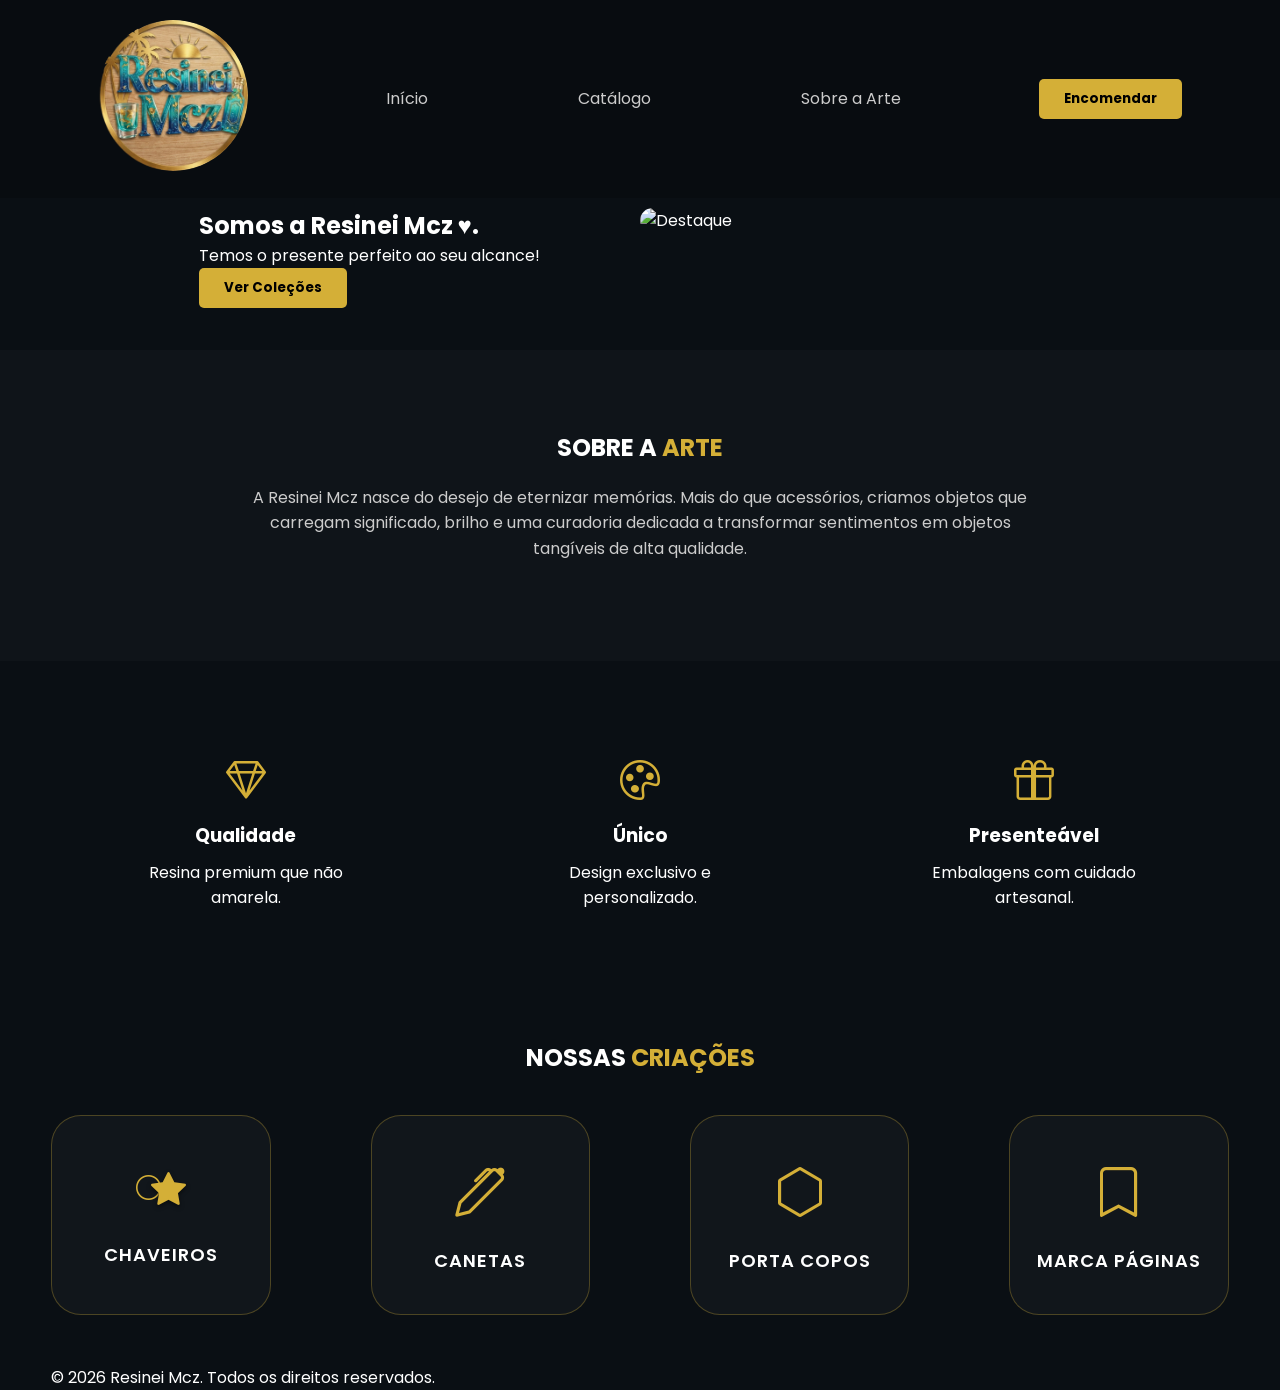
==== index.html @ 053fd7fe "Ajuste para responsividade mobile" ====
<!DOCTYPE html>
<html lang="pt-br">
<head>
  <meta charset="UTF-8">
  <meta name="viewport" content="width=device-width, initial-scale=1.0">
  <meta name="viewport" content="width=device-width, initial-scale=1.0">
  <link rel="stylesheet" href="https://fonts.googleapis.com/css2?family=Poppins:wght@400;600;700&display=swap">
  <link rel="stylesheet" href="https://cdn.jsdelivr.net/npm/bootstrap-icons@1.13.1/font/bootstrap-icons.min.css">
  <link rel="stylesheet" href="style.css">
  <title>Resinei Mcz | Arte em Resina</title>
</head>
<body>

  <header>
    <div class="interface">
      <div class="logo">
        <a href="index.html"><img src="images/Resinei Mcz.png" alt="Logo" style="max-width: 150px; border-radius: 50%;"></a>
      </div>
      <nav class="menu-desktop">
        <ul>
          <li><a href="index.html">Início</a></li>
          <li><a href="#nossas-criacoes">Catálogo</a></li>
          <li><a href="#sobre">Sobre a Arte</a></li>
        </ul>
      </nav>
      <div class="btn-perfil"><a href="https://wa.me/SEUNUMERO" target="_blank"><button>Encomendar</button></a></div>
    </div>
  </header>

  <main>
    <section class="secao-topo">
      <div class="interface">
        <div class="flex">
          <div class="txt-topo">
            <h1>Somos a Resinei Mcz ♥.</h1>
            <p>Temos o presente perfeito ao seu alcance!</p>
            <div class="btn-perfil"><a href="#nossas-criacoes"><button>Ver Coleções</button></a></div>
          </div>
          <div class="img-topo"><img src="images/chaveiros.jpeg" alt="Destaque" style="max-width: 350px; border-radius: 20px;"></div>
          <div class="img-topo">
    <video src="videos/H Resineimcz.mp4" 
           style="max-width: 250px; border-radius: 20px;" 
           autoplay 
           loop 
              muted
           playsinline>
    </video>
</div>
        </div>
      </div>
    </section>

    <section class="secao-sobre" id="sobre">
      <div class="interface">
        <h2 class="titulo">SOBRE A <span>ARTE</span></h2>
        <p>A Resinei Mcz nasce do desejo de eternizar memórias. Mais do que acessórios, criamos objetos que carregam significado, brilho e uma curadoria dedicada a transformar sentimentos em objetos tangíveis de alta qualidade.</p>
      </div>
    </section>

    <section class="secao-diferenciais">
      <div class="interface">
        <div class="flex">
          <div class="item-dif"><i class="bi bi-gem"></i><h3>Qualidade</h3><p>Resina premium que não amarela.</p></div>
          <div class="item-dif"><i class="bi bi-palette"></i><h3>Único</h3><p>Design exclusivo e personalizado.</p></div>
          <div class="item-dif"><i class="bi bi-gift"></i><h3>Presenteável</h3><p>Embalagens com cuidado artesanal.</p></div>
        </div>
      </div>
    </section>

    <section class="secao-produtos" id="nossas-criacoes">
      <div class="interface">
        <h2 class="titulo">NOSSAS <span>CRIAÇÕES</span></h2>
        <div class="flex">
          <!-- Card Chaveiro Editado -->
          <a href="chaveiros.html" class="item-produto-box">
            <div class="icone-chaveiro">
              <i class="bi bi-circle"></i>
              <i class="bi bi-star-fill"></i>
            </div>
            <h3>CHAVEIROS</h3>
          </a>
          <a href="canetas.html" class="item-produto-box"><i class="bi bi-pen"></i><h3>CANETAS</h3></a>
          <a href="porta-copos.html" class="item-produto-box">
  <i class="bi bi-hexagon"></i>
  <h3>PORTA COPOS</h3>
</a>
          <a href="marca-paginas.html" class="item-produto-box"><i class="bi bi-bookmark"></i><h3>MARCA PÁGINAS</h3></a>
        </div>
      </div>
    </section>
  </main>

  <footer>
    <div class="interface"><p>&copy; 2026 Resinei Mcz. Todos os direitos reservados.</p></div>
  </footer>

</body>
</html>
---- style.css ----
/* ESTILO GERAL E RESET */
* {
    margin: 0;
    padding: 0;
    box-sizing: border-box;
    font-family: "Poppins", sans-serif;
}

html {
    scroll-behavior: smooth;
}

body {
    background-color: #0a0f14;
    color: #fff;
    min-height: 100vh;
}

/* CONTAINER PRINCIPAL */
.interface {
    max-width: 1400px;
    margin: 0 auto;
    padding: 0 4%;
}

.flex {
    display: flex;
    flex-wrap: wrap;
    justify-content: center;
    gap: 100px;
    padding: 10px 0;
}

.secao-produtos {
    padding: 40px 0;
}

/* CARDS DE PRODUTOS */
.item-produto-box {
    display: flex;
    flex-direction: column;
    justify-content: center;
    align-items: center;
    text-align: center;
    flex: 1 1 200px;
    max-width: 250px;
    height: 200px;
    margin-top: 10px;
    border-radius: 30px;
    background-color: rgba(255, 255, 255, 0.03);
    border: 1px solid rgba(212, 175, 55, 0.3);
    text-decoration: none;
    color: #fff;
    transition: 0.4s ease;
}

.item-produto-box:hover {
    transform: scale(1.05);
    background-color: rgba(212, 175, 55, 0.1);
    border-color: #d4af37;
    cursor: pointer;
}

/* --- ANIMAÇÕES PERSONALIZADAS --- */

/* 1. CHAVEIRO: Balançando (efeito pêndulo) */
.item-produto-box:hover .icone-chaveiro {
    animation: balancar 0.6s ease-in-out infinite;
}

@keyframes balancar {
    0%, 100% { transform: rotate(-10deg); }
    50% { transform: rotate(10deg); }
}

/* 2. CANETA: Movimento em S + Zoom */
.item-produto-box:hover .bi-pen {
    animation: pincelarS 1.5s ease-in-out infinite;
}

@keyframes pincelarS {
    0% { 
        transform: scale(0.8) translate(0, 0); 
    }
    25% { 
        transform: scale(0.9) translate(10px, -10px); 
    }
    50% { 
        transform: scale(1.1) translate(0, 0); 
    }
    75% { 
        transform: scale(0.9) translate(-10px, 10px); 
    }
    100% { 
        transform: scale(0.8) translate(0, 0); 
    }
}

/* 3. PORTA COPOS: Rotação constante (estilo startup) */
.item-produto-box:hover .bi-hexagon {
    animation: girar 2s linear infinite;
}

@keyframes girar {
    from { transform: rotate(0deg); }
    to { transform: rotate(360deg); }
}

/* 4. MARCA PÁGINAS: Surgindo e deslizando */
.item-produto-box:hover .bi-bookmark {
    animation: surgir 0.6s ease-out forwards;
}

@keyframes surgir {
    0% { transform: translateY(-30px); opacity: 0; }
    100% { transform: translateY(0); opacity: 1; }
}

/* ÍCONE CHAVEIRO EDITADO */
.icone-chaveiro {
    display: flex;
    justify-content: center;
    align-items: center;
    position: relative;
    color: #d4af37;
    margin-bottom: 10px;
}

.icone-chaveiro .bi-circle {
    font-size: 25px;
    margin-right: -10px;
    z-index: 1;
}

.icone-chaveiro .bi-star-fill {
    font-size: 35px;
    z-index: 2;
    filter: drop-shadow(0 2px 2px rgba(0,0,0,0.5));
}

.item-produto-box i {
    font-size: 50px;
    color: #d4af37;
    margin-bottom: 15px;
    transition: 0.4s ease;
}

.item-produto-box h3 {
    font-size: 18px;
    font-weight: 600;
    letter-spacing: 1px;
}

/* CABEÇALHO */
header {
    padding: 20px 4%;
    background: rgba(0, 0, 0, 0.2);
}

header .interface {
    display: flex;
    align-items: center;
    justify-content: space-between;
}

.logo img {
    border-radius: 50%;
}

.menu-desktop ul {
    list-style: none;
    display: flex;
    gap: 150px;
}

.menu-desktop a {
    color: #ccc;
    text-decoration: none;
}

.btn-perfil button {
    background-color: #d4af37;
    color: #000;
    padding: 10px 25px;
    border: none;
    border-radius: 5px;
    font-weight: bold;
    cursor: pointer;
}

/* TÍTULOS */
.titulo {
    text-align: center;
    margin-bottom: 20px;
}

.titulo span {
    color: #d4af37;
}

/* SEÇÕES EXTRAS */
.secao-sobre {
    padding: 80px 4%;
    text-align: center;
    background-color: rgba(255, 255, 255, 0.02);
}

.secao-sobre p {
    max-width: 800px;
    margin: 20px auto;
    color: #ccc;
    line-height: 1.6;
}

.secao-diferenciais {
    padding: 60px 4%;
}

.item-dif {
    text-align: center;
    flex: 1 1 200px;
    padding: 20px;
}

.item-dif i {
    font-size: 40px;
    color: #d4af37;
    display: block;
    margin-bottom: 10px;
}

.item-dif h3 {
    margin-bottom: 10px;
}

/* Sidebar Fixa */
.sidebar {
    width: 250px;
    height: 100vh;
    position: fixed;
    left: 0;
    top: 0;
    background: #0d131a;
    border-right: 1px solid #d4af37;
    padding: 20px;
    display: flex;
    flex-direction: column;
}

.sidebar ul { list-style: none; margin-top: 40px; }
.sidebar li { margin-bottom: 20px; }
.sidebar a { color: #fff; text-decoration: none; font-size: 1.1em; }
.sidebar a.active { color: #d4af37; font-weight: bold; }

.content-main { margin-left: 250px; padding: 40px; }

/* Ajuste de responsividade básico */
@media (max-width: 768px) {
    .sidebar { width: 100%; height: auto; position: relative; }
    .content-main { margin-left: 0; }
}

/* Grid de Produtos (Páginas Internas) */
.grid-produtos {
    display: grid;
    grid-template-columns: repeat(auto-fill, minmax(280px, 1fr));
    gap: 30px;
    margin-top: 40px;
}

.card-produto {
    background-color: rgba(255, 255, 255, 0.03);
    border: 1px solid rgba(212, 175, 55, 0.3);
    border-radius: 20px;
    padding: 20px;
    text-align: center;
    transition: 0.4s ease;
}

.card-produto:hover {
    border-color: #d4af37;
    transform: translateY(-10px);
    background-color: rgba(212, 175, 55, 0.05);
}

.card-produto img {
    width: 100%;
    height: 250px;
    object-fit: cover;
    border-radius: 15px;
    margin-bottom: 15px;
}

.card-produto h3 {
    font-size: 1.2em;
    color: #fff;
    margin-bottom: 10px;
}

.btn-side-encomendar {
    margin-top: auto;
    text-align: center;
    padding: 12px;
    background: #d4af37;
    color: #000 !important;
    border-radius: 5px;
    font-weight: bold;
}

img, video {
    max-width: 100%;
    height: auto;
}
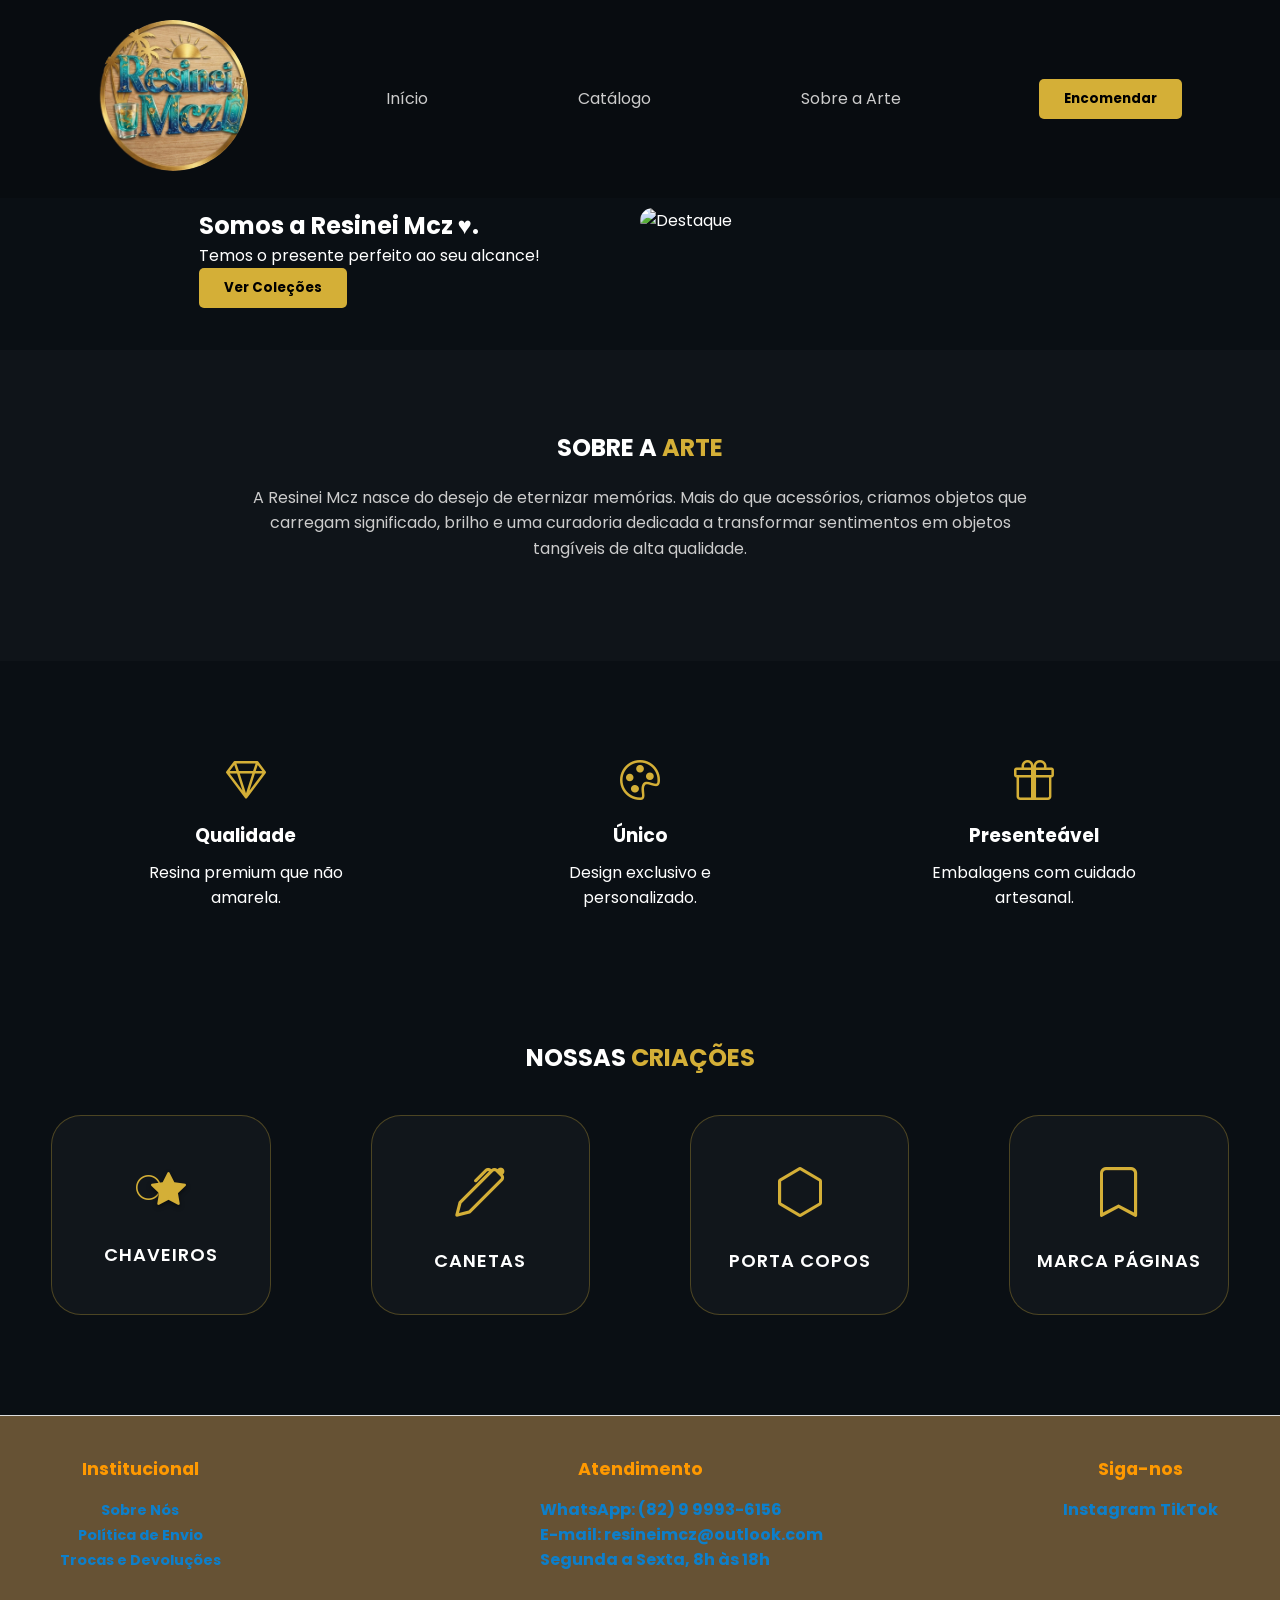
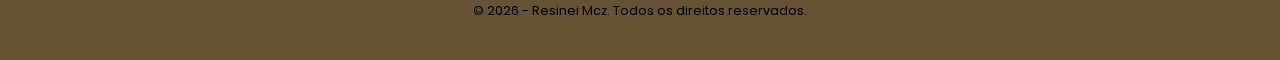
==== commit 443543bc: "Update resinei mcz" ====
--- a/index.html
+++ b/index.html
@@ -23,7 +23,7 @@
           <li><a href="#sobre">Sobre a Arte</a></li>
         </ul>
       </nav>
-      <div class="btn-perfil"><a href="https://wa.me/SEUNUMERO" target="_blank"><button>Encomendar</button></a></div>
+      <div class="btn-perfil"><a href="https://wa.me/82999936156" target="_blank"><button>Encomendar</button></a></div>
     </div>
   </header>
 
@@ -91,8 +91,40 @@
   </main>
 
   <footer>
-    <div class="interface"><p>&copy; 2026 Resinei Mcz. Todos os direitos reservados.</p></div>
-  </footer>
+    <!-- Seção do Rodapé -->
+<footer class="footer">
+    <div class="footer-container">
+        <!-- Coluna 1: Institucional -->
+        <div class="footer-column">
+            <h3>Institucional</h3>
+            <ul>
+                <li><a href="#">Sobre Nós</a></li>
+                <li><a href="#">Política de Envio</a></li>
+                <li><a href="#">Trocas e Devoluções</a></li>
+            </ul>
+        </div>
+
+        <!-- Coluna 2: Atendimento -->
+        <div class="footer-column">
+            <h3>Atendimento</h3>
+            <span class="info-text">WhatsApp: (82) 9 9993-6156</span><br>
+            <span class="info-text">E-mail: resineimcz@outlook.com</span><br>
+            <span class="info-text">Segunda a Sexta, 8h às 18h</span>
+        </div>
+
+        <!-- Coluna 3: Redes Sociais -->
+        <div class="footer-column">
+            <h3>Siga-nos</h3>
+            <div class="social-icons">
+                <a href="https://www.instagram.com/resineimcz/" target="_blank">Instagram</a>
+                <a href="https://www.tiktok.com/@resineimcz" target="_blank">TikTok</a>
+            </div>
+        </div>
+    </div>
+    <div class="footer-bottom">
+        <p>&copy; 2026 - Resinei Mcz. Todos os direitos reservados.</p>
+    </div>
+</footer>
 
 </body>
 </html>
--- a/style.css
+++ b/style.css
@@ -310,4 +310,139 @@
 img, video {
     max-width: 100%;
     height: auto;
-}+}
+
+/* CSS do Rodapé */
+.footer {
+    background-color: #665234;
+    padding: 40px 20px;
+    margin-top: 50px;
+    border-top: 1px solid #ddd;
+    text-align: center;
+}
+
+.footer-container {
+    display: grid;
+    grid-template-columns: repeat(auto-fit, minmax(200px, 1fr));
+    gap: 300px;
+    max-width: 1200px;
+    margin: 0 auto;
+}
+
+.footer-column h3 {
+    margin-bottom: 15px;
+    font-size: 1.1em;
+    color: #ff9900;
+}
+
+.footer-column a {
+    color: #0086dfe1; /* Escolha a cor que você quiser para os links */
+    text-decoration: none; /* Remove aquele sublinhado feio */
+    font-weight: bold;
+}
+
+.footer-column p {
+    color: #0086dfe1; 
+}
+
+.info-text {
+    color: #0086dfe1; /* Ajuste para a cor clara que você deseja */
+    display: inline; /* Garante que não quebre linha */
+    white-space: nowrap; /* Impede a quebra de linha forçada */
+    font-weight: bold;
+}
+
+.footer-column ul li a {
+    text-decoration: none;
+    color: #0086dfe1;
+    font-size: 0.9em;
+}
+
+.footer-column ul {
+    list-style: none;
+    padding: 0;
+}
+
+.footer-bottom {
+    margin-top: 30px;
+    font-size: 0.8em;
+    color: #000000;
+}
+
+/* Estilo do Card */
+.grid-produtos {
+    display: grid;
+    grid-template-columns: repeat(auto-fit, minmax(250px, 1fr));
+    gap: 20px;
+    padding: 20px;
+}
+
+.card-produto {
+    border: 1px solid #ddd;
+    padding: 20px;
+    border-radius: 10px;
+    text-align: center;
+    background: #fff;
+    max-width: 300px; /* Isso limita o card a no máximo 300px de largura */
+    margin: 0 auto;   /* Isso centraliza o card na página */
+}
+
+/* Botão WhatsApp */
+.btn-comprar-zap {
+    display: inline-block; /* O botão só ocupa o tamanho do texto + padding */
+    background-color: #25d366;
+    color: white;
+    padding: 12px 25px; /* Ajuste o tamanho: vertical horizontal */
+    text-decoration: none;
+    border-radius: 5px;
+    margin-top: 15px; /* Espaço entre o preço e o botão */
+    font-weight: bold;
+    text-align: center;
+}
+
+/* Botões de Marketplace */
+.opcoes-marketplace {
+    display: flex;
+    flex-wrap: wrap; /* Isso faz com que, se não couber tudo, eles pulem de linha sozinhos */
+    gap: 5px;
+    justify-content: center;
+    margin-top: 10px;
+}
+
+.btn-market {
+    font-size: 0.9em; /* Aumentamos um pouco o tamanho */
+    font-weight: bold;
+    text-decoration: none;
+    padding: 8px 12px;
+    border-radius: 5px;
+    background-color: #f0f0f0; /* Um fundo cinza claro para destacar */
+    color: #333; /* Cor do texto */
+    transition: 0.3s;
+}
+
+.btn-icon img {
+    width: 35px; /* Tamanho fixo para todos os ícones */
+    height: 35px;
+    object-fit: contain; /* Garante que a imagem não distorça */
+    transition: transform 0.2s; /* Efeito de zoom ao passar o mouse */
+    filter: grayscale(20%); /* Fica levemente cinza */
+}
+
+.btn-icon:hover img {
+    transform: scale(1.1); /* Aumenta um pouquinho ao passar o mouse */
+    filter: grayscale(0%); /* Fica com a cor original */
+}
+    
+/* Efeito de passar o mouse */
+.btn-market:hover {
+    background-color: #ddd;
+}
+
+/* Shopee */
+.btn-market:nth-child(1):hover { color: #ee4d2d; }
+
+/* Mercado Livre */
+.btn-market:nth-child(2):hover { color: #3483fa; }
+
+/* TikTok Shop */
+.btn-market:nth-child(3):hover { color: #000000; }
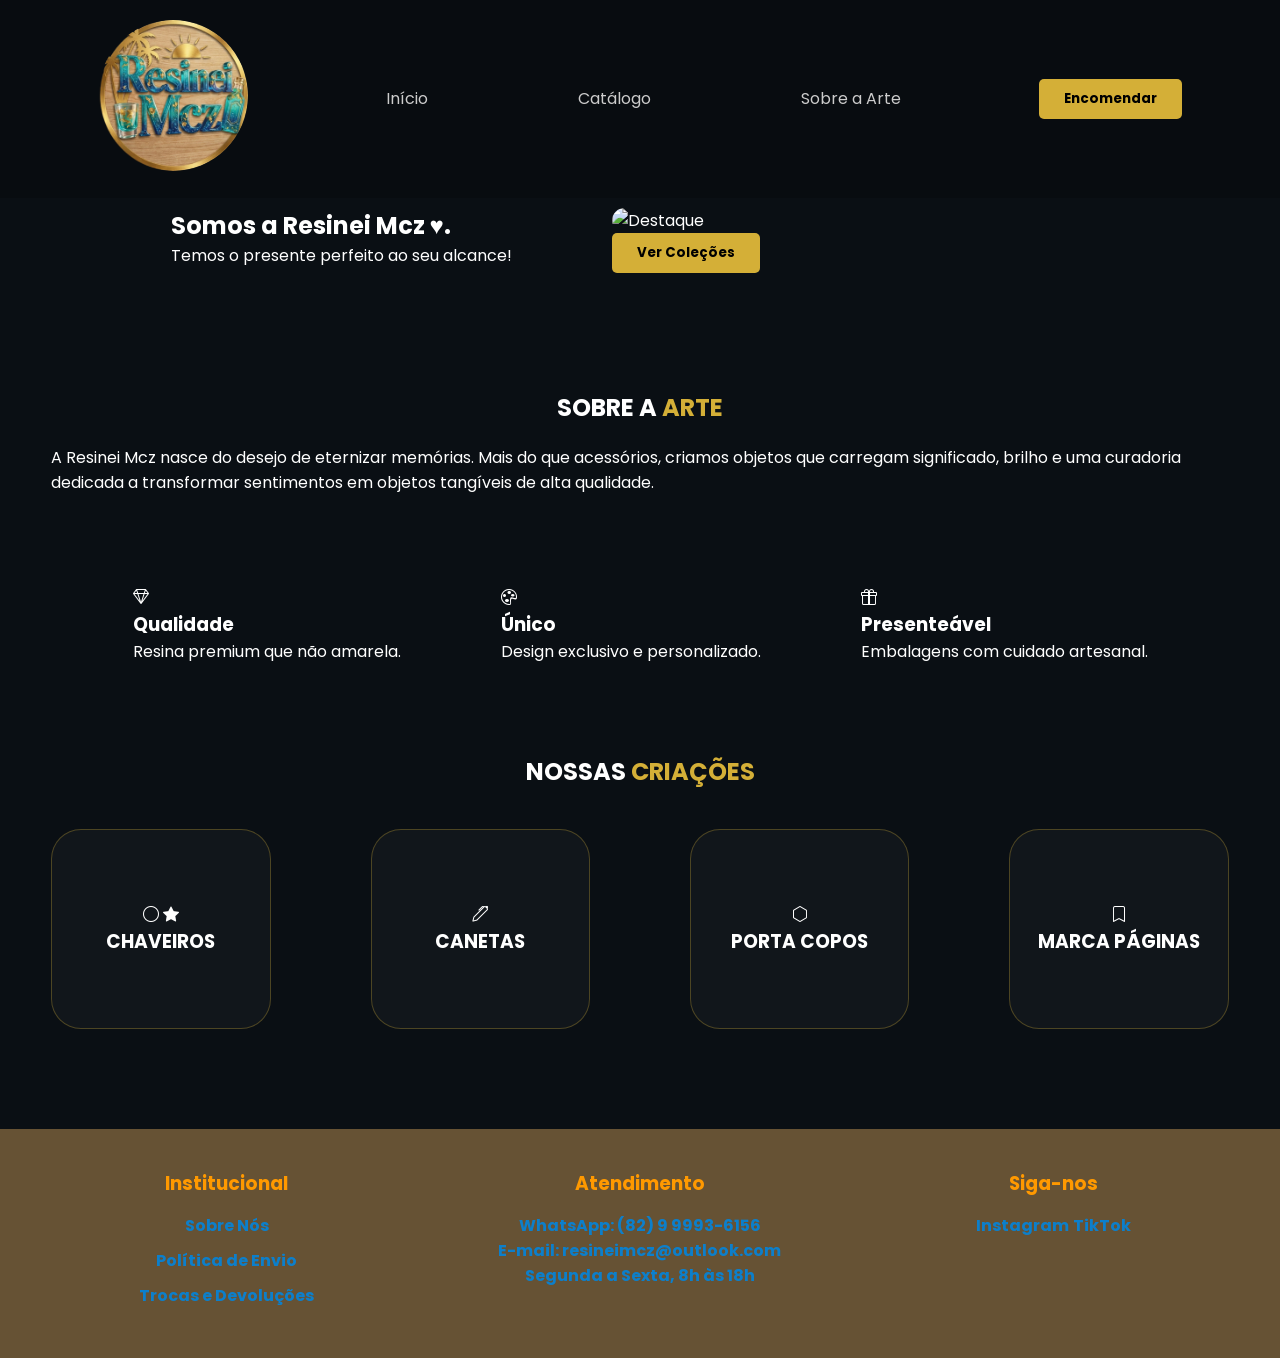
==== commit 3270c658: "RESULTADO BOM" ====
--- a/index.html
+++ b/index.html
@@ -2,7 +2,6 @@
 <html lang="pt-br">
 <head>
   <meta charset="UTF-8">
-  <meta name="viewport" content="width=device-width, initial-scale=1.0">
   <meta name="viewport" content="width=device-width, initial-scale=1.0">
   <link rel="stylesheet" href="https://fonts.googleapis.com/css2?family=Poppins:wght@400;600;700&display=swap">
   <link rel="stylesheet" href="https://cdn.jsdelivr.net/npm/bootstrap-icons@1.13.1/font/bootstrap-icons.min.css">
@@ -29,26 +28,26 @@
 
   <main>
     <section class="secao-topo">
-      <div class="interface">
-        <div class="flex">
-          <div class="txt-topo">
-            <h1>Somos a Resinei Mcz ♥.</h1>
-            <p>Temos o presente perfeito ao seu alcance!</p>
-            <div class="btn-perfil"><a href="#nossas-criacoes"><button>Ver Coleções</button></a></div>
-          </div>
-          <div class="img-topo"><img src="images/chaveiros.jpeg" alt="Destaque" style="max-width: 350px; border-radius: 20px;"></div>
-          <div class="img-topo">
-    <video src="videos/H Resineimcz.mp4" 
-           style="max-width: 250px; border-radius: 20px;" 
-           autoplay 
-           loop 
-              muted
-           playsinline>
-    </video>
-</div>
+  <div class="interface">
+    <div class="flex">
+      <div class="txt-topo">
+        <h1>Somos a Resinei Mcz ♥.</h1>
+        <p>Temos o presente perfeito ao seu alcance!</p>
+      </div>
+      
+      <div class="img-topo">
+        <img src="images/chaveiros.jpeg" alt="Destaque" style="max-width: 350px; border-radius: 20px;">
+        <div class="btn-mobile-apenas">
+           <a href="#nossas-criacoes"><button>Ver Coleções</button></a>
         </div>
       </div>
-    </section>
+
+      <div class="img-topo">
+        <video src="videos/H Resineimcz.mp4" style="max-width: 250px; border-radius: 20px;" autoplay loop muted playsinline></video>
+      </div>
+    </div>
+  </div>
+</section>
 
     <section class="secao-sobre" id="sobre">
       <div class="interface">
@@ -120,11 +119,8 @@
                 <a href="https://www.tiktok.com/@resineimcz" target="_blank">TikTok</a>
             </div>
         </div>
-    </div>
-    <div class="footer-bottom">
-        <p>&copy; 2026 - Resinei Mcz. Todos os direitos reservados.</p>
-    </div>
-</footer>
+      </div>
+  </footer>
 
 </body>
 </html>
--- a/style.css
+++ b/style.css
@@ -1,4 +1,6 @@
-/* ESTILO GERAL E RESET */
+/* ==========================================================================
+   ESTILO GERAL E RESET
+   ========================================================================== */
 * {
     margin: 0;
     padding: 0;
@@ -16,7 +18,9 @@
     min-height: 100vh;
 }
 
-/* CONTAINER PRINCIPAL */
+/* ==========================================================================
+   CONTAINER PRINCIPAL
+   ========================================================================== */
 .interface {
     max-width: 1400px;
     margin: 0 auto;
@@ -31,11 +35,63 @@
     padding: 10px 0;
 }
 
-.secao-produtos {
+/* ==========================================================================
+   CABEÇALHO
+   ========================================================================== */
+header {
+    padding: 20px 4%;
+    background: rgba(0, 0, 0, 0.2);
+}
+
+header .interface {
+    display: flex;
+    align-items: center;
+    justify-content: space-between;
+}
+
+.logo img {
+    border-radius: 50%;
+}
+
+.menu-desktop ul {
+    list-style: none;
+    display: flex;
+    gap: 150px;
+}
+
+.menu-desktop a {
+    color: #ccc;
+    text-decoration: none;
+}
+
+.btn-perfil button {
+    background-color: #d4af37;
+    color: #000;
+    padding: 10px 25px;
+    border: none;
+    border-radius: 5px;
+    font-weight: bold;
+    cursor: pointer;
+}
+
+/* ==========================================================================
+   SEÇÕES E PRODUTOS (HOME)
+   ========================================================================== */
+.secao-produtos, 
+.secao-sobre, 
+.secao-diferenciais {
     padding: 40px 0;
 }
 
-/* CARDS DE PRODUTOS */
+.titulo {
+    text-align: center;
+    margin-bottom: 20px;
+}
+
+.titulo span {
+    color: #d4af37;
+}
+
 .item-produto-box {
     display: flex;
     flex-direction: column;
@@ -58,182 +114,69 @@
     transform: scale(1.05);
     background-color: rgba(212, 175, 55, 0.1);
     border-color: #d4af37;
-    cursor: pointer;
-}
-
-/* --- ANIMAÇÕES PERSONALIZADAS --- */
-
-/* 1. CHAVEIRO: Balançando (efeito pêndulo) */
-.item-produto-box:hover .icone-chaveiro {
-    animation: balancar 0.6s ease-in-out infinite;
-}
-
-@keyframes balancar {
-    0%, 100% { transform: rotate(-10deg); }
-    50% { transform: rotate(10deg); }
-}
-
-/* 2. CANETA: Movimento em S + Zoom */
-.item-produto-box:hover .bi-pen {
-    animation: pincelarS 1.5s ease-in-out infinite;
-}
-
-@keyframes pincelarS {
-    0% { 
-        transform: scale(0.8) translate(0, 0); 
-    }
-    25% { 
-        transform: scale(0.9) translate(10px, -10px); 
-    }
-    50% { 
-        transform: scale(1.1) translate(0, 0); 
-    }
-    75% { 
-        transform: scale(0.9) translate(-10px, 10px); 
-    }
-    100% { 
-        transform: scale(0.8) translate(0, 0); 
-    }
-}
-
-/* 3. PORTA COPOS: Rotação constante (estilo startup) */
-.item-produto-box:hover .bi-hexagon {
-    animation: girar 2s linear infinite;
-}
-
-@keyframes girar {
-    from { transform: rotate(0deg); }
-    to { transform: rotate(360deg); }
-}
-
-/* 4. MARCA PÁGINAS: Surgindo e deslizando */
-.item-produto-box:hover .bi-bookmark {
-    animation: surgir 0.6s ease-out forwards;
-}
-
-@keyframes surgir {
-    0% { transform: translateY(-30px); opacity: 0; }
-    100% { transform: translateY(0); opacity: 1; }
-}
-
-/* ÍCONE CHAVEIRO EDITADO */
-.icone-chaveiro {
-    display: flex;
-    justify-content: center;
-    align-items: center;
-    position: relative;
-    color: #d4af37;
-    margin-bottom: 10px;
-}
-
-.icone-chaveiro .bi-circle {
-    font-size: 25px;
-    margin-right: -10px;
-    z-index: 1;
-}
-
-.icone-chaveiro .bi-star-fill {
-    font-size: 35px;
-    z-index: 2;
-    filter: drop-shadow(0 2px 2px rgba(0,0,0,0.5));
-}
-
-.item-produto-box i {
-    font-size: 50px;
-    color: #d4af37;
+}
+
+/* ==========================================================================
+   GRID DE PRODUTOS (PÁGINAS INTERNAS)
+   ========================================================================== */
+.grid-produtos {
+    display: grid;
+    grid-template-columns: repeat(auto-fill, minmax(280px, 1fr));
+    gap: 30px;
+    margin-top: 40px;
+    padding: 20px;
+}
+
+.card-produto {
+    background-color: rgba(255, 255, 255, 0.03);
+    border: 1px solid rgba(212, 175, 55, 0.3);
+    border-radius: 20px;
+    padding: 20px;
+    text-align: center;
+    transition: 0.4s ease;
+}
+
+.card-produto img {
+    width: 100%;
+    height: 250px;
+    object-fit: cover;
+    border-radius: 15px;
     margin-bottom: 15px;
-    transition: 0.4s ease;
-}
-
-.item-produto-box h3 {
-    font-size: 18px;
-    font-weight: 600;
-    letter-spacing: 1px;
-}
-
-/* CABEÇALHO */
-header {
-    padding: 20px 4%;
-    background: rgba(0, 0, 0, 0.2);
-}
-
-header .interface {
-    display: flex;
-    align-items: center;
-    justify-content: space-between;
-}
-
-.logo img {
-    border-radius: 50%;
-}
-
-.menu-desktop ul {
-    list-style: none;
-    display: flex;
-    gap: 150px;
-}
-
-.menu-desktop a {
-    color: #ccc;
-    text-decoration: none;
-}
-
-.btn-perfil button {
-    background-color: #d4af37;
-    color: #000;
-    padding: 10px 25px;
-    border: none;
-    border-radius: 5px;
-    font-weight: bold;
-    cursor: pointer;
-}
-
-/* TÍTULOS */
-.titulo {
+}
+
+/* ==========================================================================
+   RODAPÉ
+   ========================================================================== */
+.footer {
+    background-color: #665234;
+    padding: 40px 20px;
+    margin-top: 50px;
     text-align: center;
-    margin-bottom: 20px;
-}
-
-.titulo span {
-    color: #d4af37;
-}
-
-/* SEÇÕES EXTRAS */
-.secao-sobre {
-    padding: 80px 4%;
-    text-align: center;
-    background-color: rgba(255, 255, 255, 0.02);
-}
-
-.secao-sobre p {
-    max-width: 800px;
-    margin: 20px auto;
-    color: #ccc;
-    line-height: 1.6;
-}
-
-.secao-diferenciais {
-    padding: 60px 4%;
-}
-
-.item-dif {
-    text-align: center;
-    flex: 1 1 200px;
-    padding: 20px;
-}
-
-.item-dif i {
-    font-size: 40px;
-    color: #d4af37;
-    display: block;
-    margin-bottom: 10px;
-}
-
-.item-dif h3 {
-    margin-bottom: 10px;
-}
-
-/* Sidebar Fixa */
+}
+
+.footer-container {
+    display: grid;
+    grid-template-columns: repeat(auto-fit, minmax(200px, 1fr));
+    gap: 40px;
+    max-width: 1200px;
+    margin: 0 auto;
+}
+
+.footer-column h3 {
+    margin-bottom: 15px;
+    color: #ff9900;
+}
+
+.footer-column a, 
+.info-text {
+    color: #0086dfe1;
+    text-decoration: none;
+    font-weight: bold;
+}
+
+/* ==========================================================================
+   SIDEBAR E RESPONSIVIDADE
+   ========================================================================== */
 .sidebar {
     width: 250px;
     height: 100vh;
@@ -243,206 +186,143 @@
     background: #0d131a;
     border-right: 1px solid #d4af37;
     padding: 20px;
-    display: flex;
-    flex-direction: column;
-}
-
-.sidebar ul { list-style: none; margin-top: 40px; }
-.sidebar li { margin-bottom: 20px; }
-.sidebar a { color: #fff; text-decoration: none; font-size: 1.1em; }
-.sidebar a.active { color: #d4af37; font-weight: bold; }
-
-.content-main { margin-left: 250px; padding: 40px; }
-
-/* Ajuste de responsividade básico */
+}
+
+.content-main {
+    margin-left: 250px;
+    padding: 40px;
+}
+
+/* ==========================================================================
+   CORREÇÃO FINAL DE RESPONSIVIDADE PARA CELULAR (ADICIONAR AO FINAL)
+   ========================================================================== */
 @media (max-width: 768px) {
-    .sidebar { width: 100%; height: auto; position: relative; }
-    .content-main { margin-left: 0; }
-}
-
-/* Grid de Produtos (Páginas Internas) */
-.grid-produtos {
-    display: grid;
-    grid-template-columns: repeat(auto-fill, minmax(280px, 1fr));
-    gap: 30px;
-    margin-top: 40px;
-}
-
-.card-produto {
-    background-color: rgba(255, 255, 255, 0.03);
-    border: 1px solid rgba(212, 175, 55, 0.3);
-    border-radius: 20px;
-    padding: 20px;
-    text-align: center;
-    transition: 0.4s ease;
-}
-
-.card-produto:hover {
-    border-color: #d4af37;
-    transform: translateY(-10px);
-    background-color: rgba(212, 175, 55, 0.05);
-}
-
-.card-produto img {
-    width: 100%;
-    height: 250px;
-    object-fit: cover;
-    border-radius: 15px;
-    margin-bottom: 15px;
-}
-
-.card-produto h3 {
-    font-size: 1.2em;
-    color: #fff;
-    margin-bottom: 10px;
-}
-
-.btn-side-encomendar {
-    margin-top: auto;
-    text-align: center;
-    padding: 12px;
-    background: #d4af37;
-    color: #000 !important;
-    border-radius: 5px;
-    font-weight: bold;
-}
-
-img, video {
-    max-width: 100%;
-    height: auto;
-}
-
-/* CSS do Rodapé */
-.footer {
-    background-color: #665234;
-    padding: 40px 20px;
-    margin-top: 50px;
-    border-top: 1px solid #ddd;
-    text-align: center;
-}
-
-.footer-container {
-    display: grid;
-    grid-template-columns: repeat(auto-fit, minmax(200px, 1fr));
-    gap: 300px;
-    max-width: 1200px;
-    margin: 0 auto;
-}
-
-.footer-column h3 {
-    margin-bottom: 15px;
-    font-size: 1.1em;
-    color: #ff9900;
-}
-
-.footer-column a {
-    color: #0086dfe1; /* Escolha a cor que você quiser para os links */
-    text-decoration: none; /* Remove aquele sublinhado feio */
-    font-weight: bold;
-}
-
-.footer-column p {
-    color: #0086dfe1; 
-}
-
-.info-text {
-    color: #0086dfe1; /* Ajuste para a cor clara que você deseja */
-    display: inline; /* Garante que não quebre linha */
-    white-space: nowrap; /* Impede a quebra de linha forçada */
-    font-weight: bold;
-}
-
-.footer-column ul li a {
-    text-decoration: none;
-    color: #0086dfe1;
-    font-size: 0.9em;
-}
-
-.footer-column ul {
-    list-style: none;
-    padding: 0;
-}
-
-.footer-bottom {
-    margin-top: 30px;
-    font-size: 0.8em;
-    color: #000000;
-}
-
-/* Estilo do Card */
-.grid-produtos {
-    display: grid;
-    grid-template-columns: repeat(auto-fit, minmax(250px, 1fr));
-    gap: 20px;
-    padding: 20px;
-}
-
-.card-produto {
-    border: 1px solid #ddd;
-    padding: 20px;
-    border-radius: 10px;
-    text-align: center;
-    background: #fff;
-    max-width: 300px; /* Isso limita o card a no máximo 300px de largura */
-    margin: 0 auto;   /* Isso centraliza o card na página */
-}
-
-/* Botão WhatsApp */
+    /* 1. Ajuste da Logo e Cabeçalho */
+    header .interface {
+        flex-direction: column;
+        text-align: center;
+        gap: 15px;
+    }
+
+    .logo img {
+        max-width: 100px !important; /* Diminui a logo no celular */
+    }
+
+    .menu-desktop ul {
+        gap: 20px !important; /* Diminui o espaço do menu */
+    }
+
+    /* 2. Ajuste do Topo (Imagem e Vídeo lado a lado) */
+    .secao-topo .flex {
+        gap: 20px !important; /* Diminui o espaçamento */
+    }
+
+    .img-topo {
+        flex: 1 1 45% !important; /* Força os dois a dividirem o espaço */
+        max-width: 45% !important;
+    }
+
+    .img-topo img, 
+    .img-topo video {
+        max-width: 100% !important;
+        height: auto !important;
+    }
+
+    /* 3. Ajuste do Grid de Produtos (2 colunas) */
+    .secao-produtos .flex {
+        display: grid !important;
+        grid-template-columns: 1fr 1fr !important;
+        gap: 10px !important;
+    }
+
+    .item-produto-box {
+        max-width: 100% !important;
+        height: 150px !important; /* Altura reduzida para mobile */
+    }
+
+    /* 4. Ajuste dos Diferenciais (Ícones e textos) */
+    .secao-diferenciais .flex {
+        gap: 30px !important; /* Espaçamento menor entre os itens */
+    }
+
+    .item-dif {
+        flex: 1 1 100% !important; /* Força cada um a ocupar a linha toda para ficar centralizado */
+        text-align: center;
+        padding: 10px !important;
+    }
+
+    .item-dif i {
+        font-size: 30px !important; /* Diminuímos o tamanho do ícone */
+        margin-bottom: 5px !important;
+    }
+
+    .item-dif h3 {
+        font-size: 16px !important; /* Ajuste da fonte do título */
+        margin-bottom: 5px !important;
+    }
+
+    .item-dif p {
+        font-size: 14px !important; /* Ajuste da fonte do texto */
+    }
+}
+
+/* ==========================================================================
+   BOTÕES E UTILITÁRIOS
+   ========================================================================== */
 .btn-comprar-zap {
-    display: inline-block; /* O botão só ocupa o tamanho do texto + padding */
+    display: inline-block;
     background-color: #25d366;
     color: white;
-    padding: 12px 25px; /* Ajuste o tamanho: vertical horizontal */
-    text-decoration: none;
+    padding: 10px 20px;
     border-radius: 5px;
-    margin-top: 15px; /* Espaço entre o preço e o botão */
-    font-weight: bold;
-    text-align: center;
-}
-
-/* Botões de Marketplace */
-.opcoes-marketplace {
-    display: flex;
-    flex-wrap: wrap; /* Isso faz com que, se não couber tudo, eles pulem de linha sozinhos */
-    gap: 5px;
-    justify-content: center;
+    text-decoration: none;
     margin-top: 10px;
-}
-
-.btn-market {
-    font-size: 0.9em; /* Aumentamos um pouco o tamanho */
-    font-weight: bold;
-    text-decoration: none;
-    padding: 8px 12px;
+    font-weight: bold;
+}
+
+.btn-icon img {
+    width: 35px;
+    height: 35px;
+    margin: 5px;
+}
+
+/* Remove os pontos das listas no rodapé */
+.footer-column ul {
+    list-style: none; /* Isso remove os pontos */
+    padding: 0;
+    text-align: center; /* Centraliza os links */
+}
+
+/* Ajusta os links para ficarem bem espaçados */
+.footer-column ul li {
+    margin-bottom: 10px; /* Espaço entre cada link */
+}
+
+.footer-column ul li a {
+    display: block; /* Faz o link ocupar a linha toda, facilitando o clique */
+    text-decoration: none;
+    color: #0086dfe1;
+    font-weight: bold;
+}
+
+/* Esconde o botão mobile no desktop */
+/* 1. Esconde o botão em telas grandes (desktop) */
+.btn-mobile-apenas button{
+    background-color: #d4af37;
+    color: #000;
+    padding: 10px 25px;
+    border: none;
     border-radius: 5px;
-    background-color: #f0f0f0; /* Um fundo cinza claro para destacar */
-    color: #333; /* Cor do texto */
-    transition: 0.3s;
-}
-
-.btn-icon img {
-    width: 35px; /* Tamanho fixo para todos os ícones */
-    height: 35px;
-    object-fit: contain; /* Garante que a imagem não distorça */
-    transition: transform 0.2s; /* Efeito de zoom ao passar o mouse */
-    filter: grayscale(20%); /* Fica levemente cinza */
-}
-
-.btn-icon:hover img {
-    transform: scale(1.1); /* Aumenta um pouquinho ao passar o mouse */
-    filter: grayscale(0%); /* Fica com a cor original */
-}
-    
-/* Efeito de passar o mouse */
-.btn-market:hover {
-    background-color: #ddd;
-}
-
-/* Shopee */
-.btn-market:nth-child(1):hover { color: #ee4d2d; }
-
-/* Mercado Livre */
-.btn-market:nth-child(2):hover { color: #3483fa; }
-
-/* TikTok Shop */
-.btn-market:nth-child(3):hover { color: #000000; }+    font-weight: bold;
+    cursor: pointer;
+}
+
+/* 2. Regras específicas para celulares */
+@media (max-width: 768px) {
+    .btn-mobile-apenas {
+        display: flex;
+        justify-content: center;
+        margin-top: 15px; /* Espaço entre a foto e o botão */
+        width: 100%;
+    }
+}
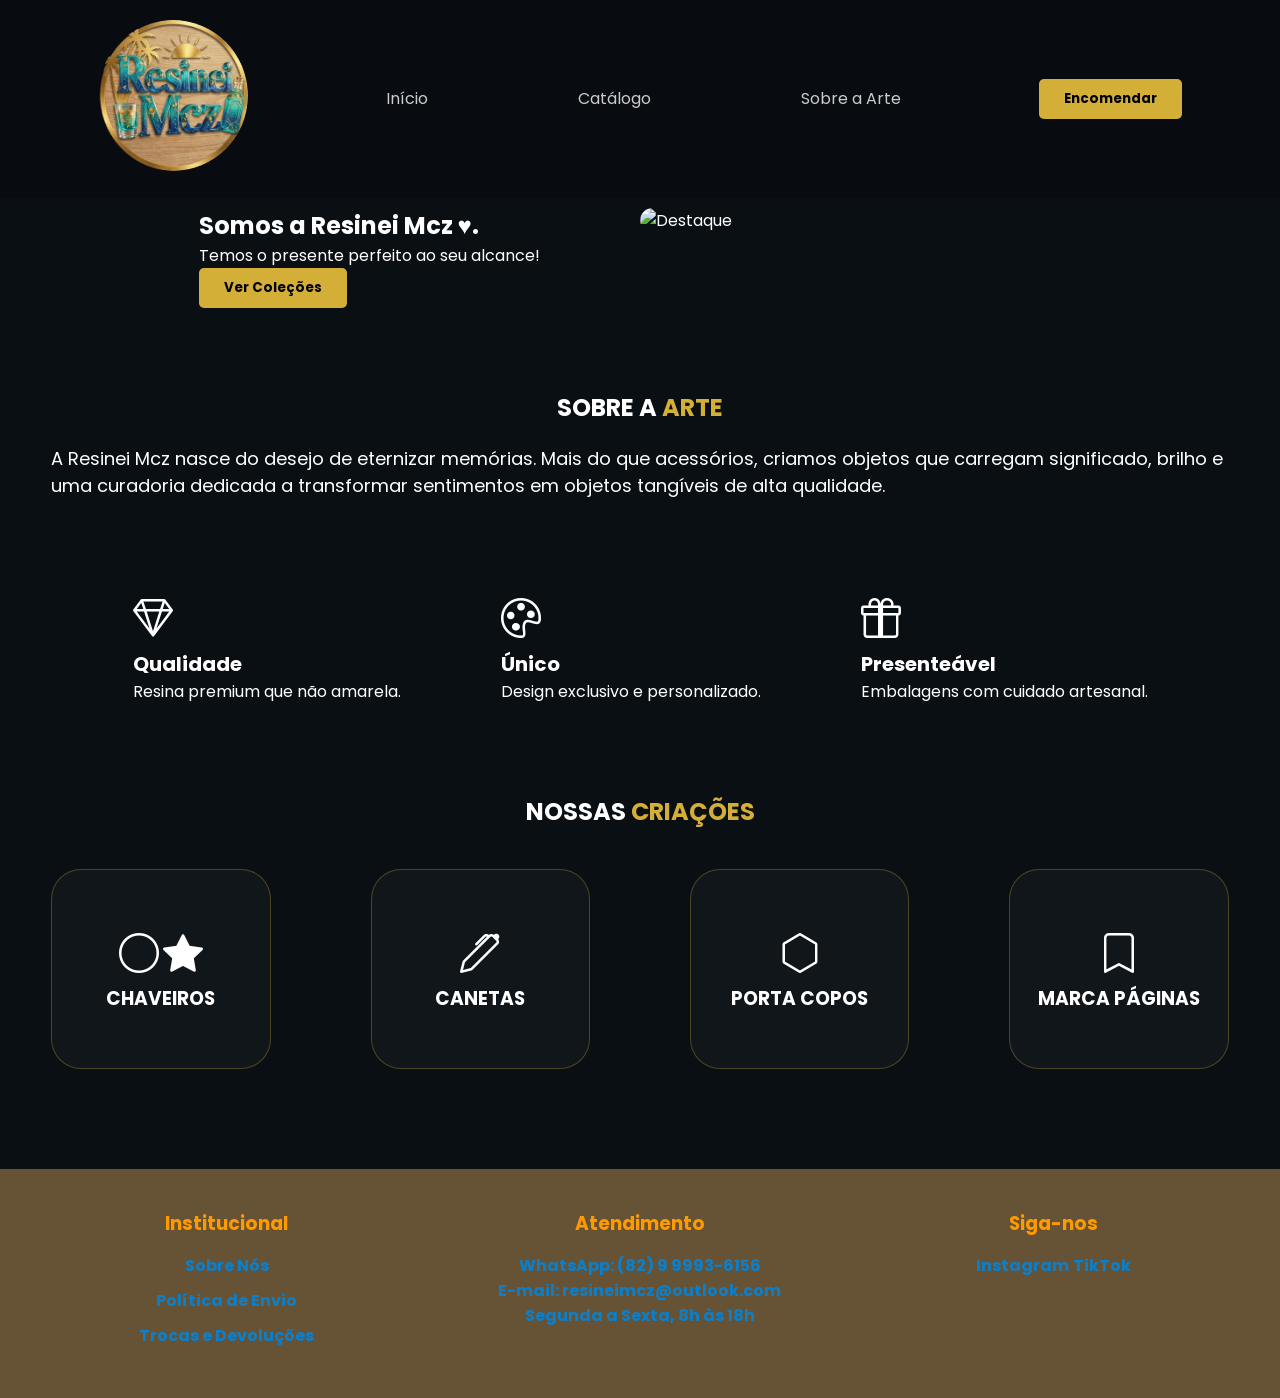
==== commit 18a0a251: "responsividade PC E MOBILE" ====
--- a/index.html
+++ b/index.html
@@ -31,9 +31,12 @@
   <div class="interface">
     <div class="flex">
       <div class="txt-topo">
-        <h1>Somos a Resinei Mcz ♥.</h1>
-        <p>Temos o presente perfeito ao seu alcance!</p>
-      </div>
+   <h1>Somos a Resinei Mcz ♥.</h1>
+   <p>Temos o presente perfeito ao seu alcance!</p>
+   <div class="btn-desktop-apenas">
+       <a href="#nossas-criacoes"><button>Ver Coleções</button></a>
+   </div>
+</div>
       
       <div class="img-topo">
         <img src="images/chaveiros.jpeg" alt="Destaque" style="max-width: 350px; border-radius: 20px;">
--- a/style.css
+++ b/style.css
@@ -325,4 +325,50 @@
         margin-top: 15px; /* Espaço entre a foto e o botão */
         width: 100%;
     }
-}+}
+
+@media (max-width: 768px) {
+    .btn-desktop-apenas { display: none !important; }  /* Esconde o do texto */
+    .btn-mobile-apenas { display: block !important; }  /* Mostra o da foto */
+}
+
+/* FORÇA O LAYOUT DO PC COMO ERA ANTES */
+@media (min-width: 769px) {
+    /* Seleciona o botão dentro da div do texto */
+    .btn-desktop-apenas button {
+        background-color: #d4af37 !important; /* A cor dourada que você usa */
+        color: #000 !important;              /* A cor do texto preta */
+        padding: 10px 25px !important;
+        border: none !important;
+        border-radius: 5px !important;
+        font-weight: bold !important;
+        cursor: pointer !important;
+    }
+
+    .txt-topo {
+        text-align: left !important; /* Alinhamento original */
+        max-width: 450px !important; /* Tamanho original da caixa de texto */
+    }
+
+    /* Garante que o botão original do PC apareça */
+    .btn-perfil {
+        display: block !important; 
+    }
+
+    /* Garante que o botão exclusivo do mobile SUMA no PC */
+    .btn-mobile-apenas {
+        display: none !important;
+    }
+
+    /* Restaura o tamanho dos ícones e textos dos boxes de criação no PC */
+    .item-dif i {
+        font-size: 40px !important; /* Tamanho original maior */
+    }
+    .item-dif h3 {
+        font-size: 20px !important; /* Tamanho original da fonte */
+    }
+
+    .item-produto-box i { font-size: 40px !important; }
+    .secao-sobre p { font-size: 18px !important; }
+}
+
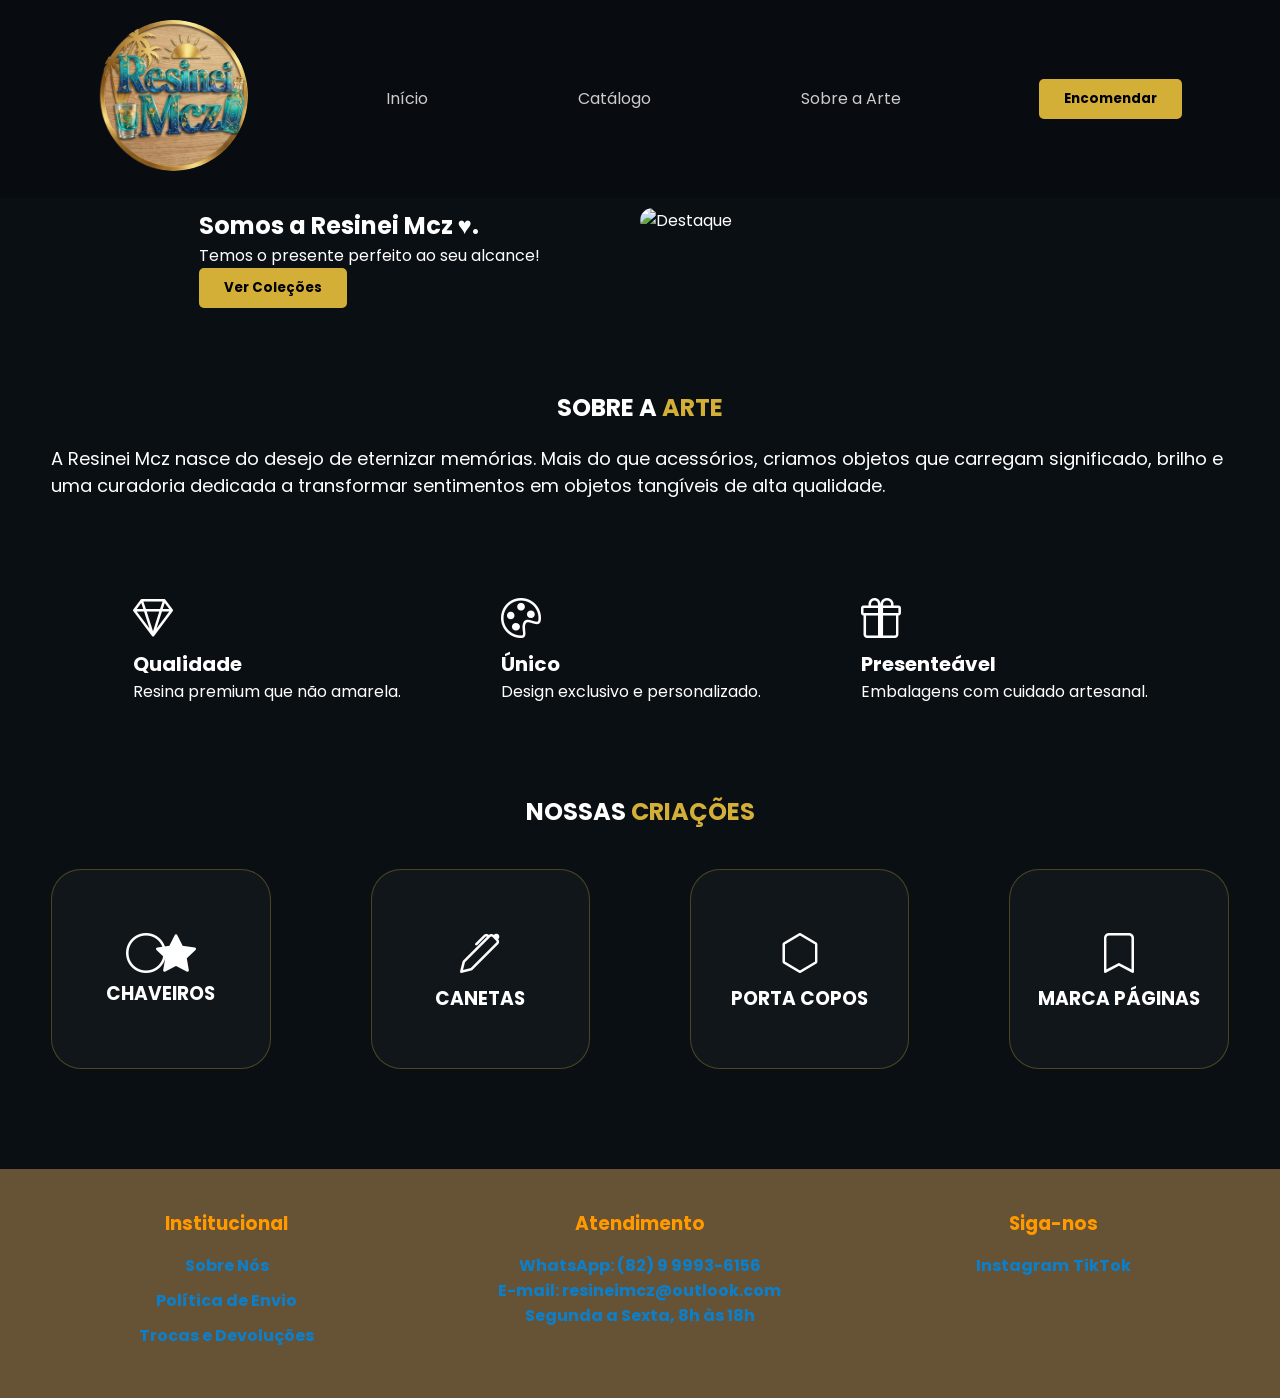
==== commit 069af27f: "Adicionando pagina social para o QR Code" ====
--- a/index.html
+++ b/index.html
@@ -92,9 +92,7 @@
     </section>
   </main>
 
-  <footer>
-    <!-- Seção do Rodapé -->
-<footer class="footer">
+  <footer class="footer">
     <div class="footer-container">
         <!-- Coluna 1: Institucional -->
         <div class="footer-column">
@@ -116,11 +114,15 @@
 
         <!-- Coluna 3: Redes Sociais -->
         <div class="footer-column">
-            <h3>Siga-nos</h3>
-            <div class="social-icons">
-                <a href="https://www.instagram.com/resineimcz/" target="_blank">Instagram</a>
-                <a href="https://www.tiktok.com/@resineimcz" target="_blank">TikTok</a>
-            </div>
+    <a href="social.html" style="text-decoration: none; display: block;">
+        <h3 style="color: #ff9900; cursor: pointer;">Siga-nos</h3>
+    </a>
+    
+    <div class="social-icons">
+        <a href="https://www.instagram.com/resineimcz/" target="_blank">Instagram</a>
+        <a href="https://www.tiktok.com/@resineimcz" target="_blank">TikTok</a>
+    </div>
+</div>
         </div>
       </div>
   </footer>
--- a/style.css
+++ b/style.css
@@ -372,3 +372,115 @@
     .secao-sobre p { font-size: 18px !important; }
 }
 
+@media (min-width: 769px) {
+    /* --- CORREÇÃO DO CHAVEIRO --- */
+    .icone-chaveiro {
+        display: flex !important;
+        justify-content: center;
+        align-items: center;
+        position: relative;
+    }
+    .icone-chaveiro i {
+        /* Faz os dois ícones se sobreporem ou ficarem próximos */
+        margin: -5px !important; 
+    }
+
+    /* --- ANIMAÇÕES PERSONALIZADAS --- */
+    
+    /* 1. CHAVEIRO: Efeito "chacoalhado de chaves" */
+    @keyframes chacoalhar {
+        0%, 100% { transform: rotate(-10deg); }
+        50% { transform: rotate(10deg); }
+    }
+    .item-produto-box:nth-child(1):hover .icone-chaveiro {
+        animation: chacoalhar 0.4s ease-in-out infinite;
+    }
+
+    /* 2. CANETAS: Movimento em S (Boomerang com Zoom) */
+    @keyframes boomerang {
+        0% { transform: scale(1) translateX(0); }
+        50% { transform: scale(1.3) translateX(15px); }
+        100% { transform: scale(1) translateX(0); }
+    }
+    .item-produto-box:nth-child(2):hover i {
+        animation: boomerang 2.5s ease-in-out infinite;
+    }
+
+    /* 3. PORTA COPOS: Giro contínuo no eixo */
+    @keyframes giro-eixo {
+        from { transform: rotate(0deg); }
+        to { transform: rotate(360deg); }
+    }
+    .item-produto-box:nth-child(3):hover i {
+        animation: giro-eixo 3s linear infinite;
+    }
+
+    /* 4. MARCA PÁGINAS: Surgindo de cima (Fade in + Drop down) */
+    @keyframes surgindo-queda {
+        0% { opacity: 0; transform: translateY(-40px); }
+        100% { opacity: 1; transform: translateY(0); }
+    }
+    .item-produto-box:nth-child(4):hover i {
+        animation: surgindo-queda 1.2s ease-out forwards;
+    }
+}
+
+/* FORÇANDO LIMPEZA NO CELULAR PARA PÁGINAS INTERNAS */
+@media (max-width: 768px) {
+    /* 1. Esconde o menu lateral que está invadindo a página */
+    .sidebar, .menu-lateral, nav.lateral {
+        display: none !important;
+    }
+
+    /* 2. Expande o conteúdo principal para ocupar 100% da largura */
+    body {
+        width: 100% !important;
+        margin: 0 !important;
+        padding: 0 !important;
+        overflow-x: hidden; /* Corta qualquer coisa que tente ultrapassar a largura */
+    }
+
+    /* 3. Ajusta o container principal da página interna */
+    /* Substitua '.content-main' pela classe que envolve o conteúdo no chaveiros.html */
+    .content-main, .container-interno {
+        width: 100% !important;
+        margin-left: 0 !important;
+        padding: 10px !important;
+        display: block !important; /* Força empilhamento */
+    }
+}
+
+@media (max-width: 768px) {
+    /* 1. Faz o menu ocupar pouco espaço no topo, não a tela toda */
+    .sidebar {
+        position: relative !important;
+        width: 100% !important;
+        height: auto !important; /* Altura automática baseada no conteúdo */
+        display: flex !important;
+        flex-direction: column !important;
+        align-items: center;
+        padding: 10px 0 !important;
+        background: #000; /* Ajuste conforme a cor do seu fundo */
+    }
+
+    /* 2. Remove o espaço da lista de links */
+    .sidebar ul {
+        display: flex;
+        flex-direction: row; /* Coloca os links lado a lado se couberem */
+        flex-wrap: wrap;     /* Quebra linha se necessário */
+        justify-content: center;
+        gap: 15px;
+        padding: 0 !important;
+    }
+
+    /* 3. Ajusta o conteúdo principal para subir e ocupar o topo */
+    .content-main {
+        margin-top: 0 !important;
+        padding-top: 10px !important;
+    }
+}
+
+.footer-column a h3:hover {
+    filter: brightness(1.2); /* Dá um efeito visual de que é clicável */
+    text-decoration: none;
+}
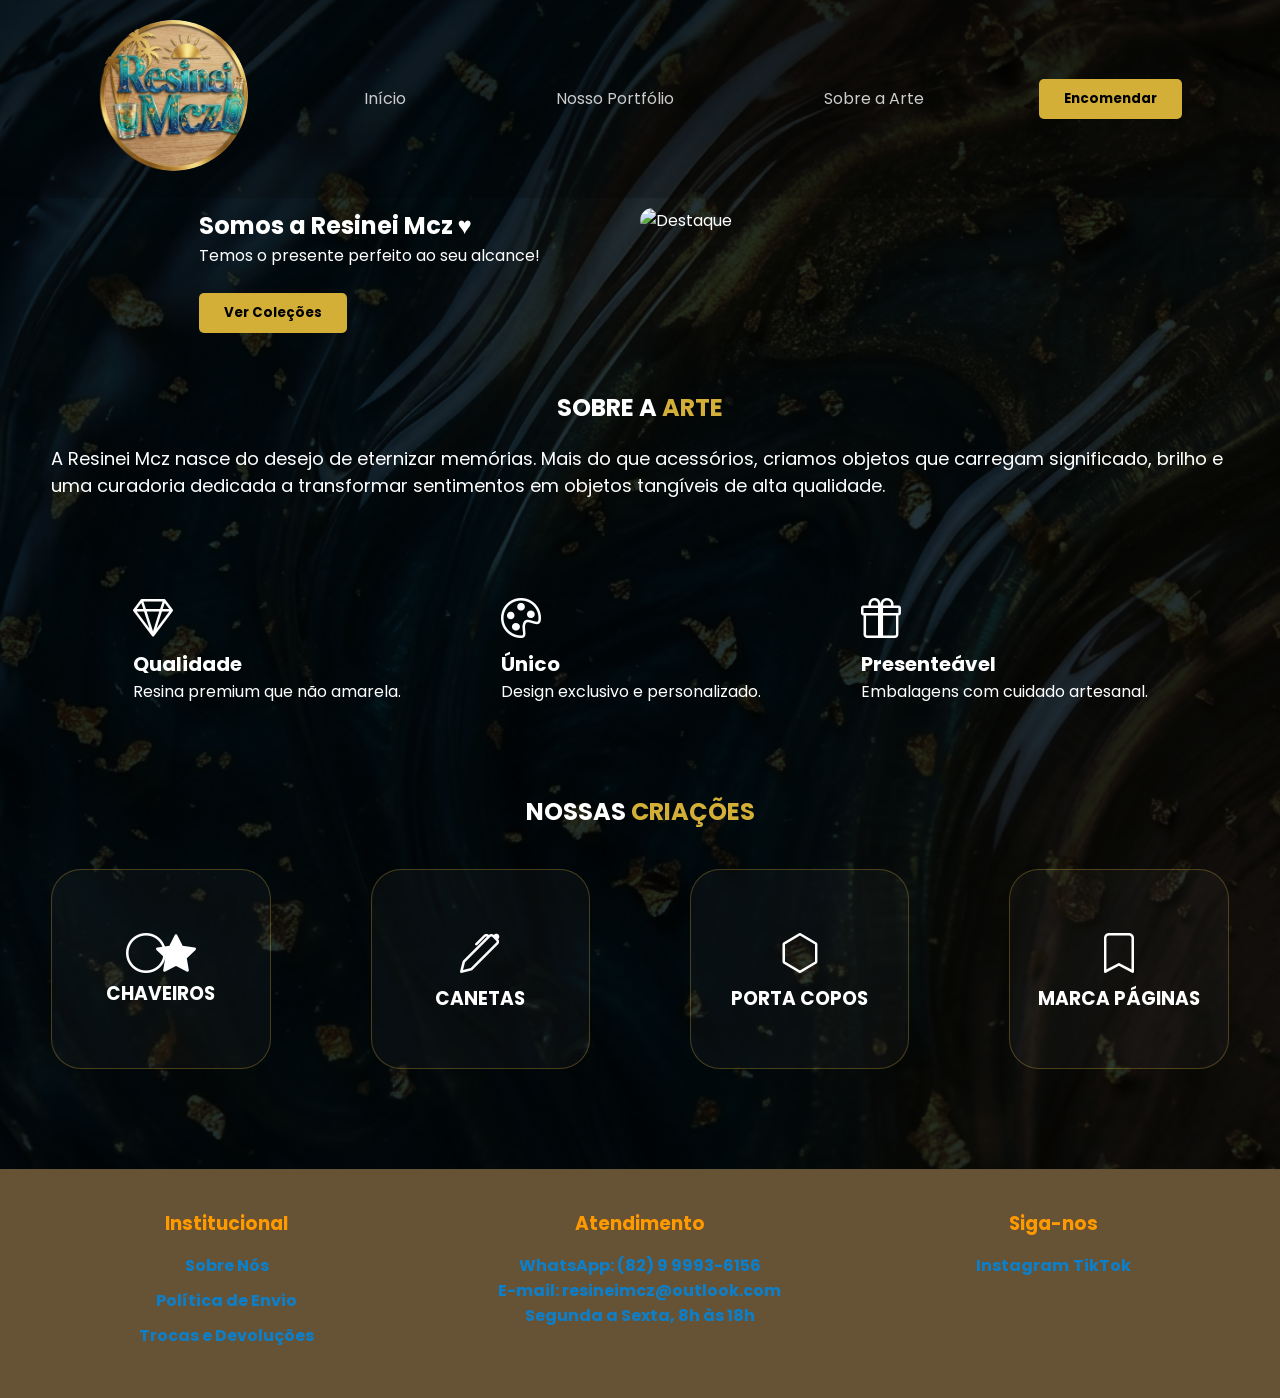
==== commit 1e6cf210: "Estrutura de fundo com camadas e ajuste de visual" ====
--- a/index.html
+++ b/index.html
@@ -1,6 +1,37 @@
 <!DOCTYPE html>
 <html lang="pt-br">
 <head>
+
+  <style>
+  body {
+    margin: 0;
+    padding: 0;
+    /* Isso cria a "ancoragem de pressão" premium */
+    background-image: url('images/hero.png');
+    background-attachment: fixed; /* Mantém a imagem "ancorada" */
+    background-position: center;
+    background-size: cover;
+    background-repeat: no-repeat;
+    /* Filtro de opacidade sem afetar o texto */
+    background-color: #0a0f14;
+    background-blend-mode: soft-light; /* Escurece a imagem para destacar o texto */
+  }
+
+  /* Opcional: Escurece a imagem globalmente para o texto destacar */
+  body::before {
+    content: "";
+    position: fixed;
+    top: 0;
+    left: 0;
+    width: 100%;
+    height: 100%;
+    background-color: rgba(0, 0, 0, 0); /* Ajuste a opacidade aqui */
+    z-index: 1;
+    pointer-events: none; /* Permite clicar no site normalmente */
+  }
+  
+</style>
+
   <meta charset="UTF-8">
   <meta name="viewport" content="width=device-width, initial-scale=1.0">
   <link rel="stylesheet" href="https://fonts.googleapis.com/css2?family=Poppins:wght@400;600;700&display=swap">
@@ -18,7 +49,7 @@
       <nav class="menu-desktop">
         <ul>
           <li><a href="index.html">Início</a></li>
-          <li><a href="#nossas-criacoes">Catálogo</a></li>
+          <li><a href="portifolio.html">Nosso Portfólio</a></li>
           <li><a href="#sobre">Sobre a Arte</a></li>
         </ul>
       </nav>
@@ -27,12 +58,12 @@
   </header>
 
   <main>
-    <section class="secao-topo">
+    <section class="secao-topo fundo-parallax">
   <div class="interface">
     <div class="flex">
       <div class="txt-topo">
-   <h1>Somos a Resinei Mcz ♥.</h1>
-   <p>Temos o presente perfeito ao seu alcance!</p>
+   <h1>Somos a Resinei Mcz ♥</h1>
+   <p>Temos o presente perfeito ao seu alcance!</p><br>
    <div class="btn-desktop-apenas">
        <a href="#nossas-criacoes"><button>Ver Coleções</button></a>
    </div>
@@ -41,7 +72,9 @@
       <div class="img-topo">
         <img src="images/chaveiros.jpeg" alt="Destaque" style="max-width: 350px; border-radius: 20px;">
         <div class="btn-mobile-apenas">
-           <a href="#nossas-criacoes"><button>Ver Coleções</button></a>
+           <a href="#nossas-criacoes" style="background-color: #ff9900; color: #fff; padding: 15px 30px; text-decoration: none; border-radius: 5px; font-weight: bold; display: inline-block;">
+                VER COLEÇÕES
+            </a>
         </div>
       </div>
 
@@ -98,9 +131,9 @@
         <div class="footer-column">
             <h3>Institucional</h3>
             <ul>
-                <li><a href="#">Sobre Nós</a></li>
-                <li><a href="#">Política de Envio</a></li>
-                <li><a href="#">Trocas e Devoluções</a></li>
+                <li><a href="sobre-nos.html">Sobre Nós</a></li>
+                <li><a href="politica-de-envio.html">Política de Envio</a></li>
+                <li><a href="trocas-e-devolucoes.html">Trocas e Devoluções</a></li>
             </ul>
         </div>
 
